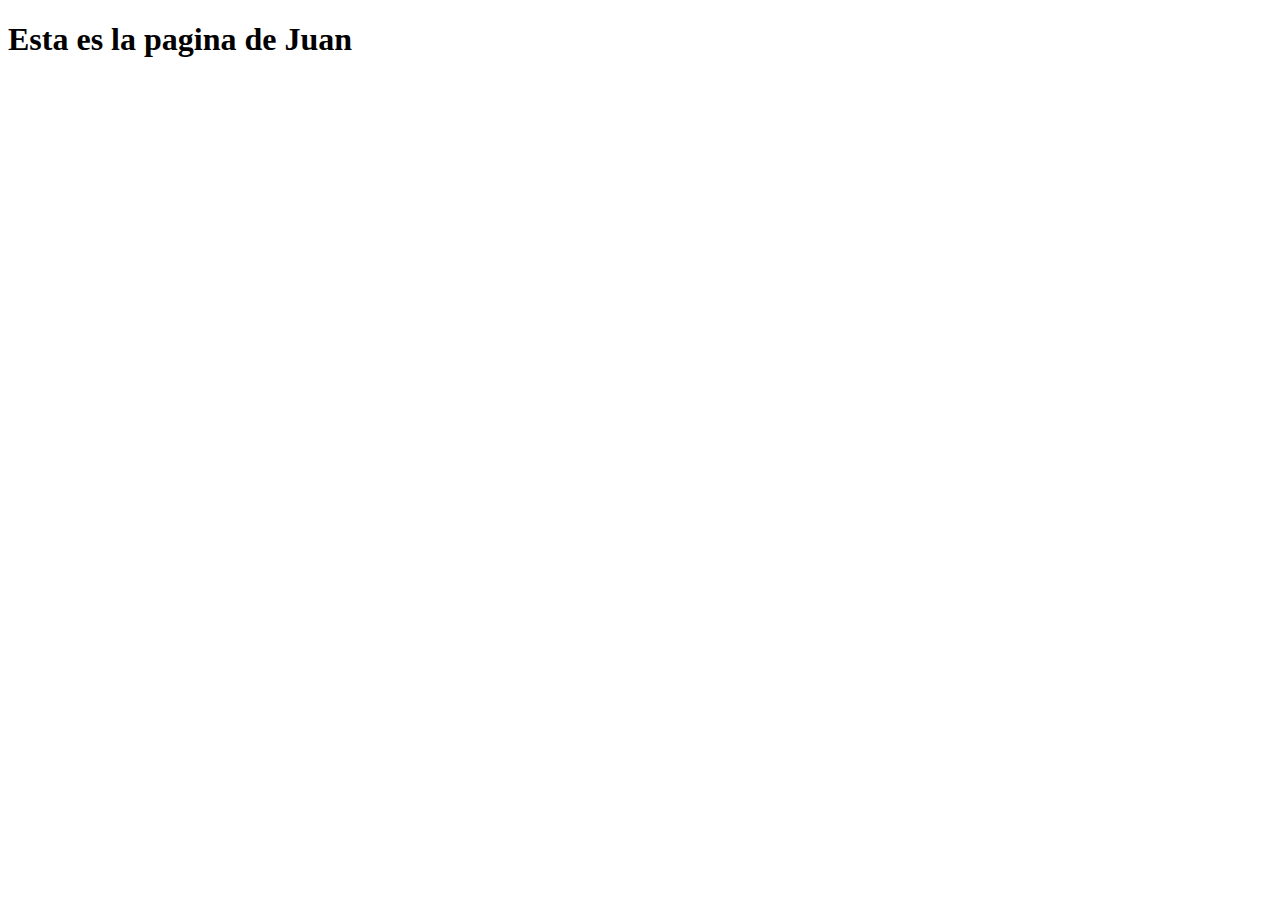
==== src/pages/Juan.html @ f8f4ba3a "Modifique la pagina de Juan" ====
<!DOCTYPE html>
<html lang="en">
<head>
    <meta charset="UTF-8">
    <meta http-equiv="X-UA-Compatible" content="IE=edge">
    <meta name="viewport" content="width=device-width, initial-scale=1.0">
    <title>Document</title>
</head>
<body>
    <h1>Esta es la pagina de Juan</h1>
</body>
</html>
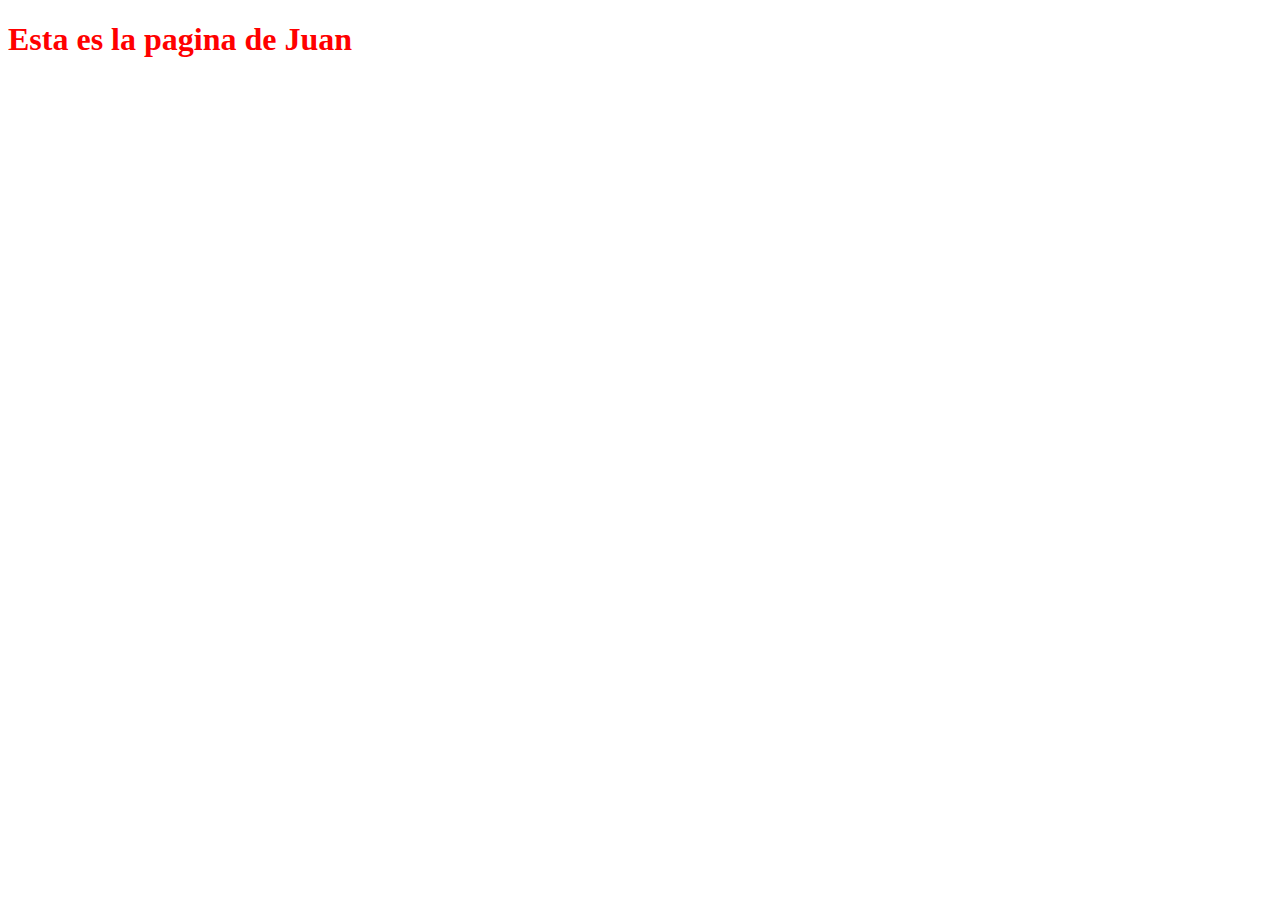
==== commit 18010162: "Cambio es ../css/Juan.css" ====
--- a/src/pages/Juan.html
+++ b/src/pages/Juan.html
@@ -3,6 +3,7 @@
 <head>
     <meta charset="UTF-8">
     <meta http-equiv="X-UA-Compatible" content="IE=edge">
+    <link rel="stylesheet" href="../css/Juan.css">
     <meta name="viewport" content="width=device-width, initial-scale=1.0">
     <title>Document</title>
 </head>
--- a/src/css/Juan.css
+++ b/src/css/Juan.css
@@ -0,0 +1,3 @@
+h1{
+    color:red
+}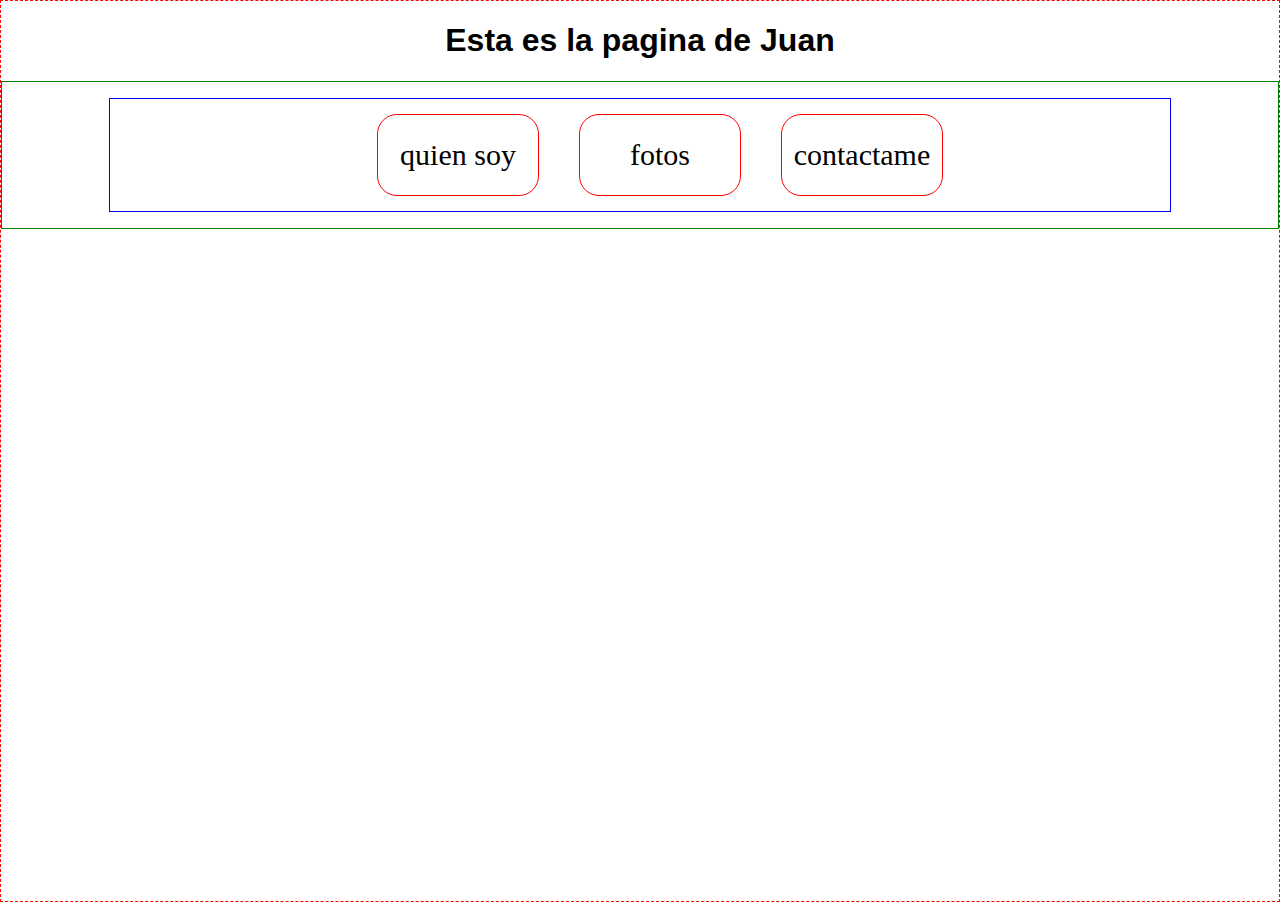
==== commit d8be57fc: "Desarrolle mi menu responsive" ====
--- a/src/pages/Juan.html
+++ b/src/pages/Juan.html
@@ -8,6 +8,17 @@
     <title>Document</title>
 </head>
 <body>
-    <h1>Esta es la pagina de Juan</h1>
+    <div class="Container">
+        <div class="titulo">
+            <h1>Esta es la pagina de Juan</h1>
+        </div>
+        <div class="menu">
+            <ul class="option_menu">
+                <li class="options"> quien soy </li>
+                <li class="options"> fotos</li>
+                <li class="options"> contactame</li>
+            </ul>
+        </div>
+    </div>
 </body>
 </html>--- a/src/css/Juan.css
+++ b/src/css/Juan.css
@@ -1,3 +1,53 @@
-h1{
-    color:red
-}+body, html {
+    display: flex;
+    width: 100%;
+    height: 100vh;
+    background: linear-gradient();
+    margin: 0;
+    padding: 0;
+}
+
+.Container{
+    display: flex;
+    width: 100%;
+    height: 100vh;
+    border: 1px dashed red;
+    align-content: center;
+    flex-direction: column;
+}
+.titulo{
+    display: flex;
+    justify-content: center;
+    font-family: Arial, Helvetica, sans-serif;
+}
+.menu{
+    border: 1px solid green;
+    display: flex;
+    justify-content: center;
+}
+.option_menu{
+    border: 1px solid blue;
+    display: flex;
+    width: 80%;
+    justify-content: center;
+}
+
+.options{
+    display: flex;
+    list-style-type: none;
+    font-size: 30px;
+    width: 160px;
+    height: 80px;
+    border: 1px solid red;
+    justify-content: center;
+    align-items: center;
+    border-radius: 20px;
+    margin: 15px 20px;
+    cursor: pointer;
+}
+
+.options:hover{
+    color: blue;
+    background-color: bisque;
+}
+
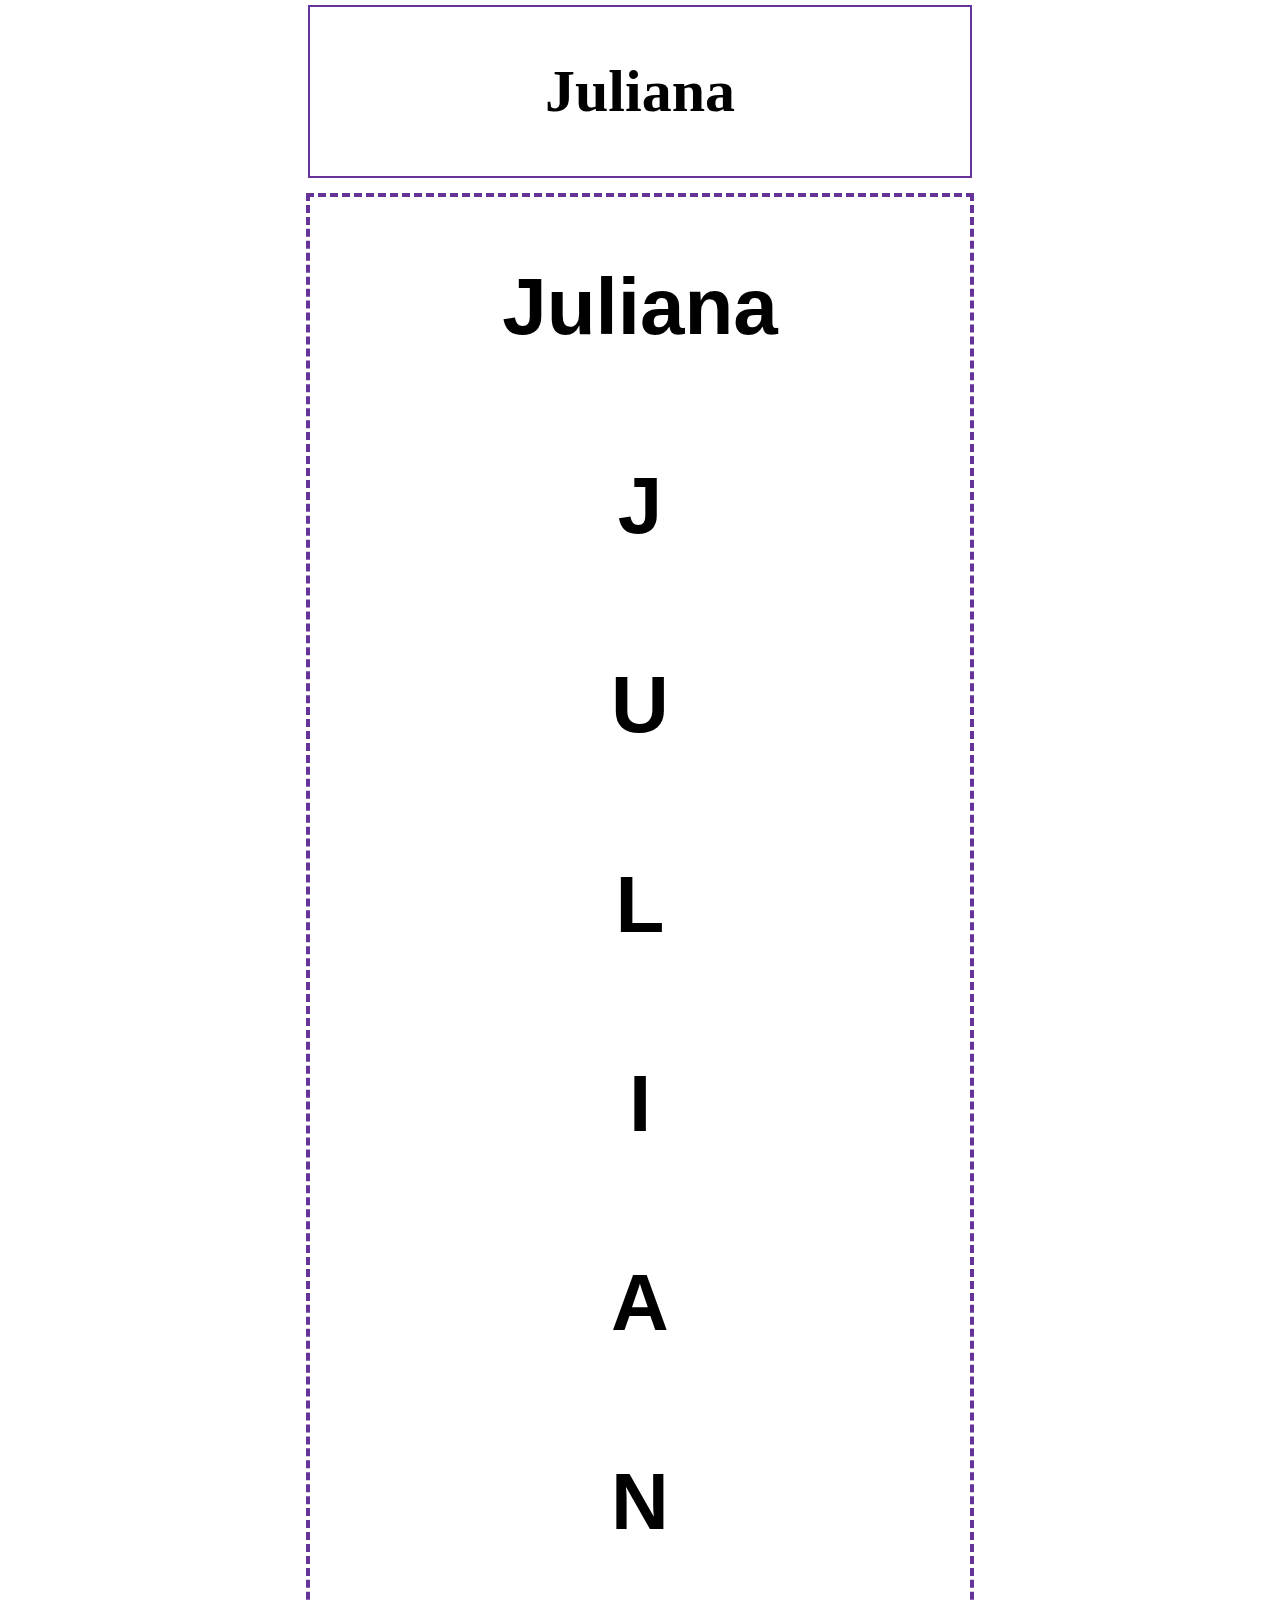
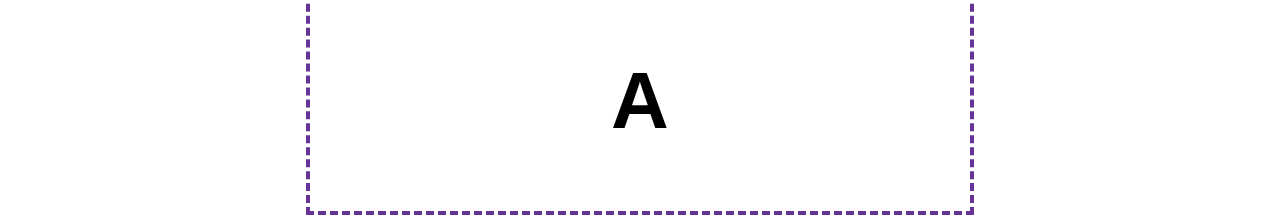
==== commit 425e4756: "explicacion de Display:flex" ====
--- a/src/pages/Juan.html
+++ b/src/pages/Juan.html
@@ -8,17 +8,20 @@
     <title>Document</title>
 </head>
 <body>
-    <div class="Container">
-        <div class="titulo">
-            <h1>Esta es la pagina de Juan</h1>
-        </div>
-        <div class="menu">
-            <ul class="option_menu">
-                <li class="options"> quien soy </li>
-                <li class="options"> fotos</li>
-                <li class="options"> contactame</li>
-            </ul>
-        </div>
+    <div id="Juan">
+        <h1>Juliana</h1>
     </div>
+
+    <div class="Juliana">
+        <h1>Juliana</h1>
+        <h1>J</h1>
+        <h1>U</h1>
+        <h1>L</h1>
+        <h1>I</h1>
+        <h1>A</h1>
+        <h1>N</h1>
+        <h1>A</h1>
+    </div>
+
 </body>
 </html>--- a/src/css/Juan.css
+++ b/src/css/Juan.css
@@ -1,53 +1,60 @@
-body, html {
+body{
     display: flex;
-    width: 100%;
+    align-items: center;
     height: 100vh;
-    background: linear-gradient();
     margin: 0;
-    padding: 0;
+    flex-direction: column;
 }
 
-.Container{
+#Juan{
     display: flex;
-    width: 100%;
-    height: 100vh;
-    border: 1px dashed red;
-    align-content: center;
-    flex-direction: column;
-}
-.titulo{
-    display: flex;
+    align-items: center;
     justify-content: center;
-    font-family: Arial, Helvetica, sans-serif;
-}
-.menu{
-    border: 1px solid green;
-    display: flex;
-    justify-content: center;
-}
-.option_menu{
-    border: 1px solid blue;
-    display: flex;
-    width: 80%;
-    justify-content: center;
+    width:50%;
+    margin: 5px;
+    font-family: 'Times New Roman', Times, serif;
+    font-size: 30px;
+    border: 2px solid rebeccapurple;
+    padding: 10px;
+
 }
 
-.options{
+.Juliana{
     display: flex;
-    list-style-type: none;
-    font-size: 30px;
-    width: 160px;
-    height: 80px;
-    border: 1px solid red;
+    flex-direction: column;
+    width: 50%;
+    height: min-content;
     justify-content: center;
     align-items: center;
-    border-radius: 20px;
-    margin: 15px 20px;
-    cursor: pointer;
+    margin: 10px;
+    font-family: sans-serif;
+    font-size: 40px;
+    border: 4px dashed rebeccapurple;
+    padding: 10px;
 }
 
-.options:hover{
-    color: blue;
-    background-color: bisque;
+
+@media screen and (max-width:425px) and (min-width:320px) {
+    body{
+        color: chartreuse;
+    }
+
+    .Juliana{
+        border-color: blue;
+    }
+
+    #Juan{
+        border-color: red;
+    }
 }
 
+@media screen and (min-width:426px) and (max-width:768px) {
+    #Juan{
+        background-color: seashell;
+    }
+    .Juliana{
+        background-color: seashell;
+    }
+
+
+}